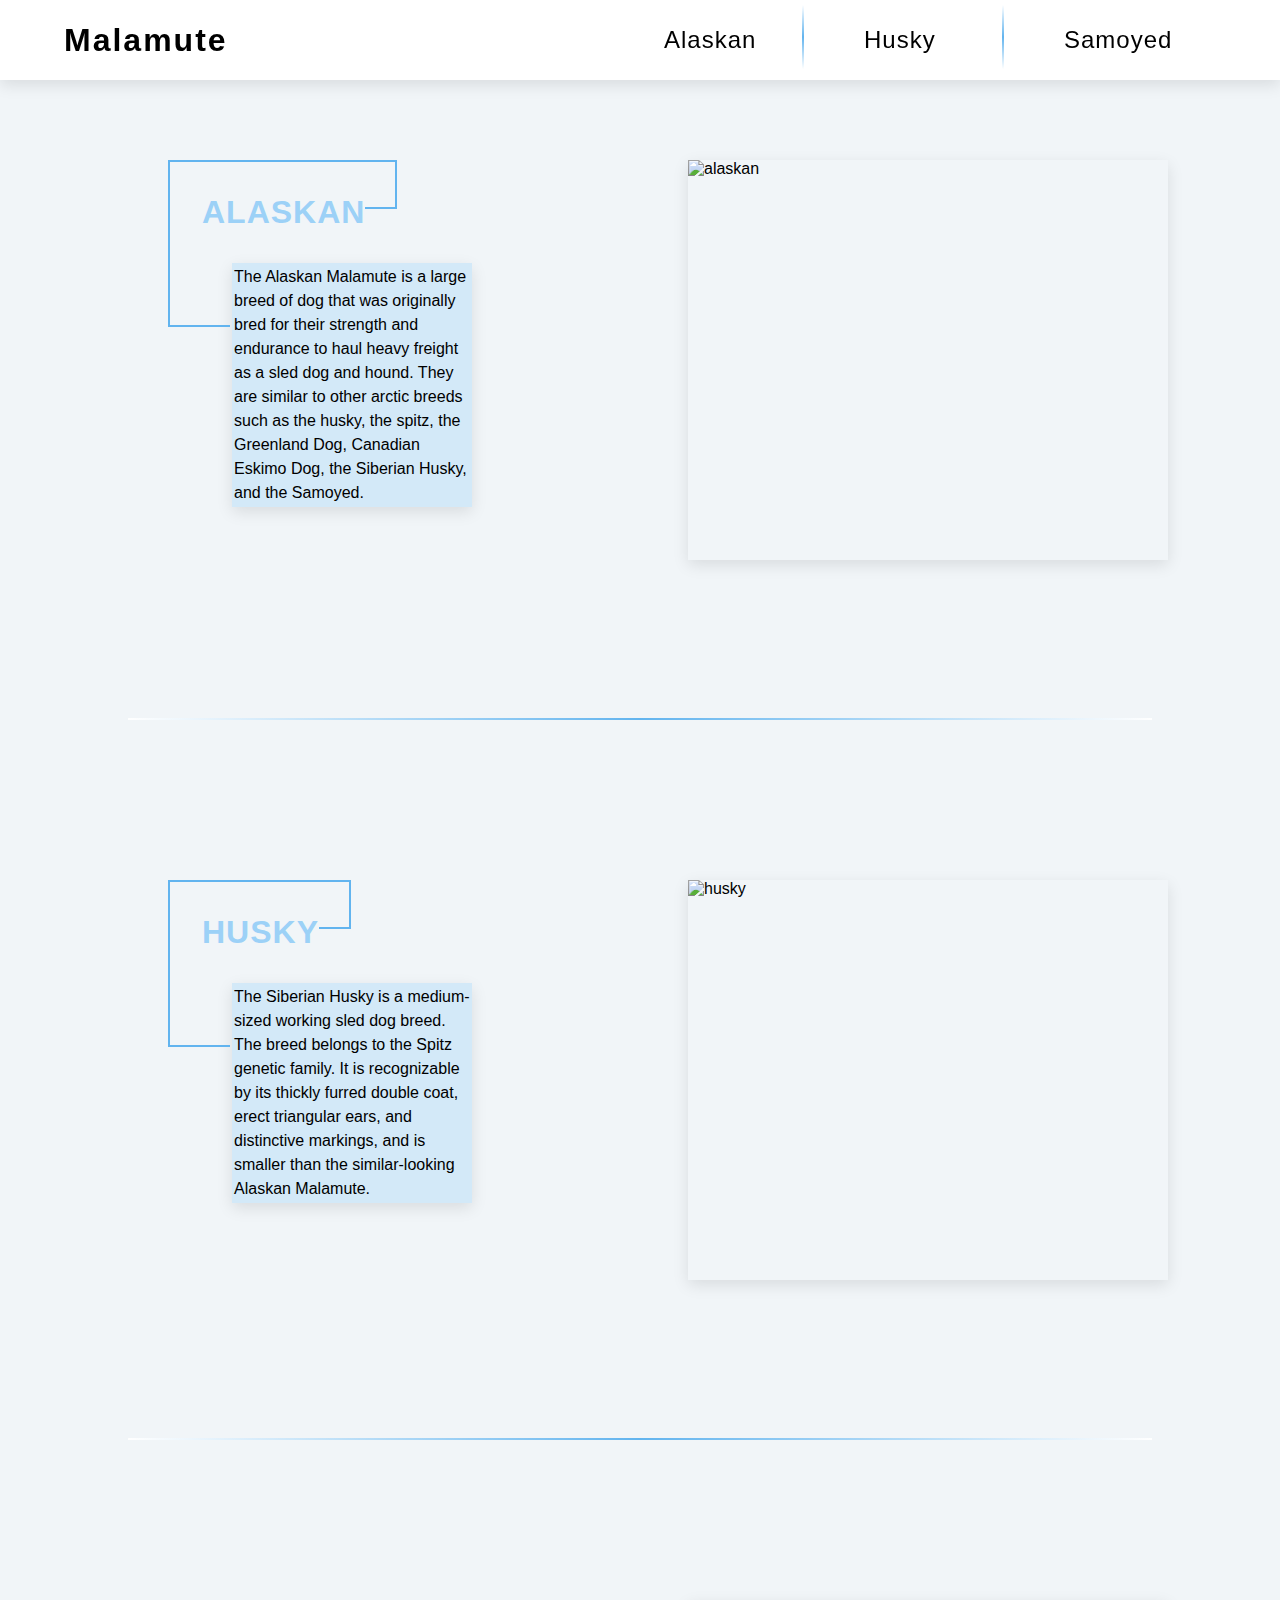
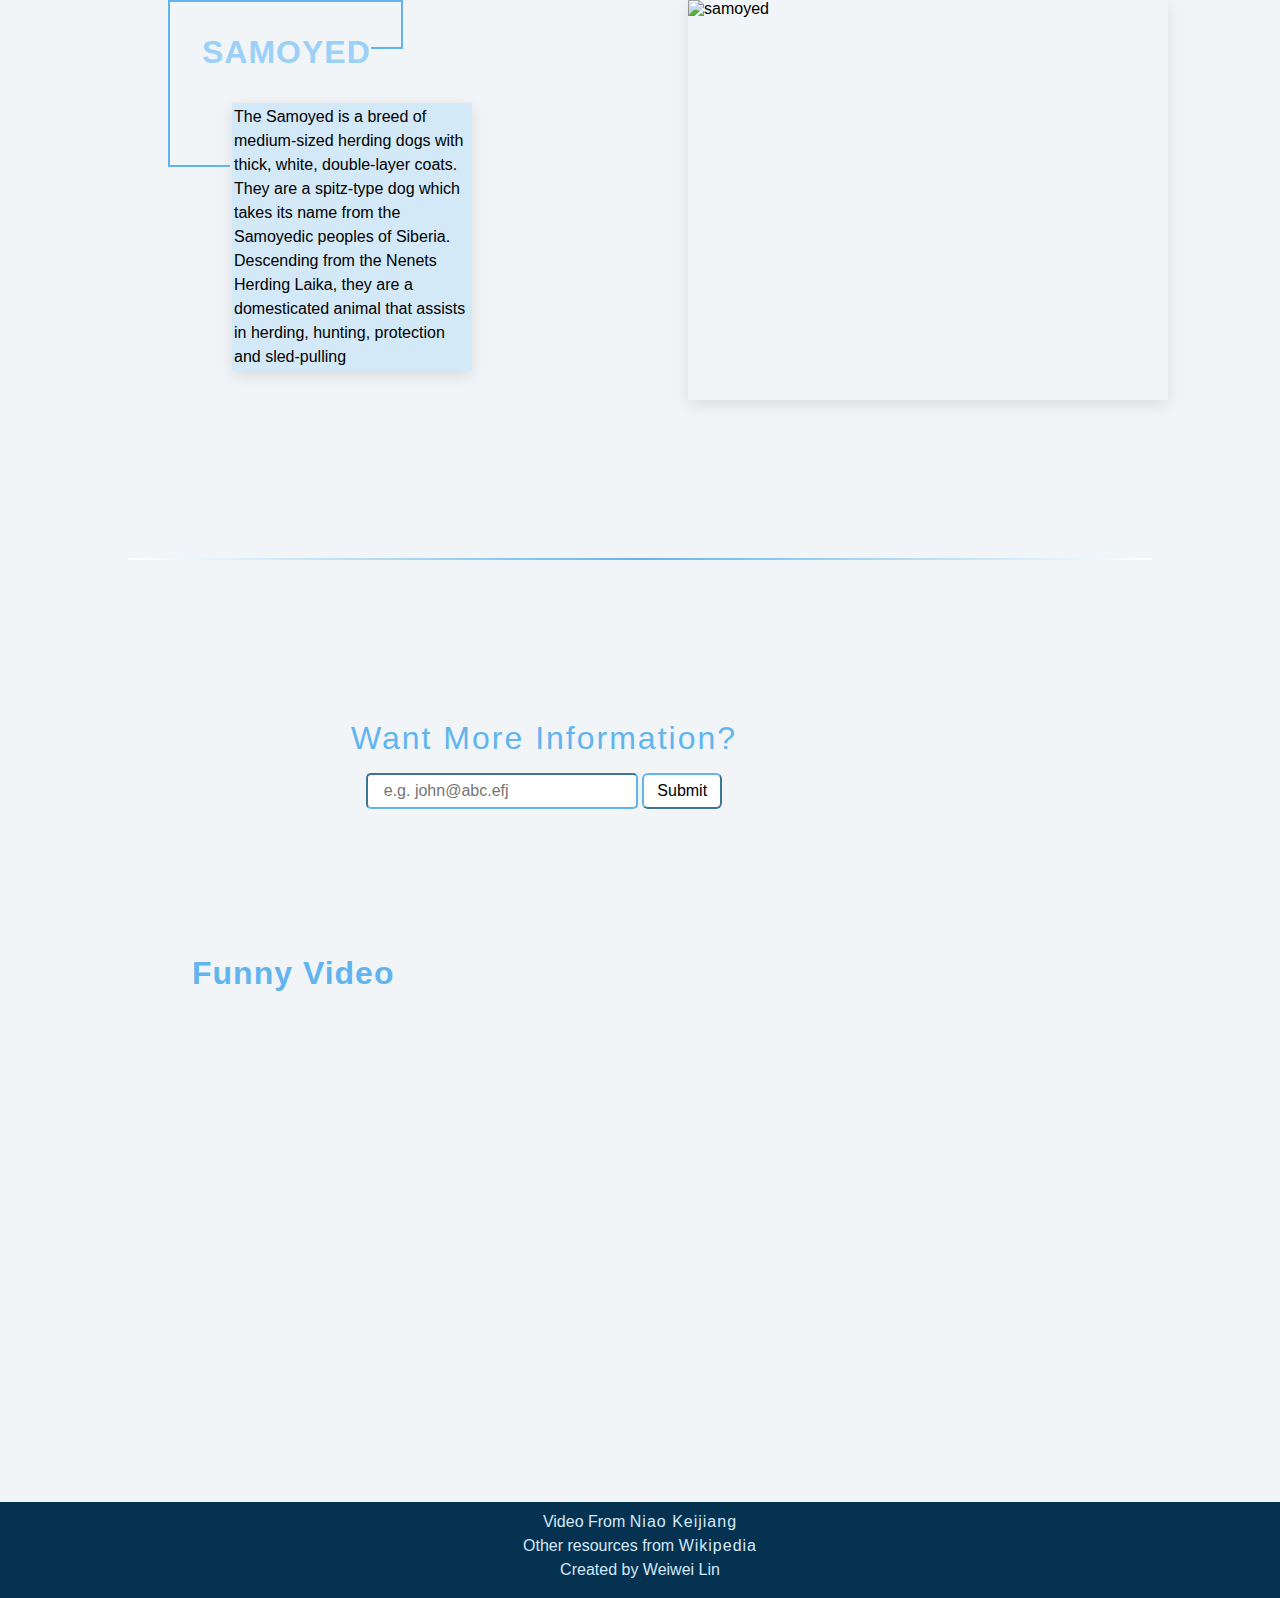
==== Landing_Page/index.html @ 9d75cc6b "Landing_Page" ====
<!DOCTYPE html>
<html lang="en">
  <head>
    <meta charset="UTF-8">
    <meta http-equiv="X-UA-Compatible" content="IE=edge">
    <meta name="viewport" content="width=device-width, initial-scale=1.0">
    <title>Product Landing Page</title>
    <link rel="stylesheet" href="styles.css">
  </head>
  <body>
    <!-- header -->
    <header id="header">
      <nav id="nav-bar">
        <div class="nav__header">
          <img src="https://cdn-icons-png.flaticon.com/512/1050/1050915.png" alt="" id="header-img" class="logo">
          <h1 class="title">Malamute</h1>
        </div>
          <ul class="nav-links">
            <li><a class="nav-link" href="#alaskan">alaskan</a></li>
            <li><a class="nav-link" href="#husky">husky</a></li>
            <li><a class="nav-link" href="#samoyed">samoyed</a></li>
          </ul>
      </nav>
    </header>
    <!-- main -->
    <main class="container">
      <div class="breeds">
        <div class="breed">
          <div class="breed_text">
            <h2 id="alaskan" class="subtitle">alaskan</h2>
            <p class="description"><span class="keyword">T</span>he Alaskan Malamute is a large breed of dog that was originally bred for their strength and endurance to haul heavy freight as a sled dog and hound. They are similar to other arctic breeds such as the husky, the spitz, the Greenland Dog, Canadian Eskimo Dog, the Siberian Husky, and the Samoyed.</p>
          </div>
          <img src="https://upload.wikimedia.org/wikipedia/commons/thumb/6/6d/Alaskan_malamut_465.jpg/1280px-Alaskan_malamut_465.jpg" alt="alaskan">
        </div>
        <div class="breed">
          <div class="breed_text">
            <h2 id="husky" class="subtitle">husky</h2>
            <p class="description"><span class="keyword">T</span>he Siberian Husky is a medium-sized working sled dog breed. The breed belongs to the Spitz genetic family. It is recognizable by its thickly furred double coat, erect triangular ears, and distinctive markings, and is smaller than the similar-looking Alaskan Malamute.</p>
          </div>
          <img src="https://upload.wikimedia.org/wikipedia/commons/8/8b/Husky_L.jpg" alt="husky">
        </div>
        <div class="breed">
          <div class="breed_text">
            <h2 id="samoyed" class="subtitle">samoyed</h2>
            <p class="description"><span class="keyword">T</span>he Samoyed is a breed of medium-sized herding dogs with thick, white, double-layer coats. They are a spitz-type dog which takes its name from the Samoyedic peoples of Siberia. Descending from the Nenets Herding Laika, they are a domesticated animal that assists in herding, hunting, protection and sled-pulling</p>
          </div>
          <img src="https://upload.wikimedia.org/wikipedia/commons/thumb/1/18/Samojed00.jpg/800px-Samojed00.jpg" alt="samoyed">
        </div>
      </div>
      <div class="form-container">
        <form id="form" action="https://www.freecodecamp.com/email-submit">
          <label for="email">Want more information?</label>
          <input type="email" id="email" placeholder="e.g. john@abc.efj" type=email name=email />
          <input type="submit" id="submit" />
        </form>
      </div>
      <div class="video_container">
        <h2>Funny video</h2>
        <iframe 
        id="video"
        src="https://www.youtube.com/embed/1krwz6SpSjQ" 
        title="YouTube video player" 
        frameborder="0" 
        allow="accelerometer; autoplay; clipboard-write; encrypted-media; gyroscope; picture-in-picture" 
        allowfullscreen></iframe>
      </div>
    </main>
    <footer class="footer">
      <p>Video From <a target='_blank' href="https://www.youtube.com/channel/UCF-tPp5v0DY6CzvYXlzqhsg">Niao Keijiang</a><br>Other resources from <a target="_blank" href="https://www.wikipedia.org/">wikipedia</a><br>Created by Weiwei Lin</p>
    </footer>
  </body>
</html>
---- Landing_Page/styles.css ----
/* ==============
  Content:
    1. header
    2. breeds
    3. form
    4. video
    5. footer
   ============== */

:root {
  --clr-p-1: hsl(205, 86%, 17%);
  --clr-p-2: hsl(205, 81%, 66%);
  --clr-p-3: hsl(205, 85%, 79%);
  --clr-p-4: hsl(205, 72%, 90%);
  --grey: hsl(210, 36%, 96%);

  --clr-red-light: hsl(360, 71%, 66%);
  --clr-green-light: hsl(125, 71%, 66%);
  --clr-gold: #c59d5f;
  --clr-black: #222;

  --shadow: 0px 5px 15px rgba(0,0,0,0.1);

  --link-fs: 1.5rem;
  --subtitle-ff: 2rem;

  --breads-row-gap: 20rem;

  --breed-title-padding: 2rem;
  --breed-text-margin: calc(var(--breed-title-padding) + 2rem);
}

*,
*::before,
*::after {
  box-sizing: border-box;
}

body {
  margin: 0;
  padding: 0;
  font-family: sans-serif;
  background: var(--grey);
}

h1{
  font-size: 2rem;
  letter-spacing: 2px;
}

h2 {
  font-size: var(--subtitle-ff);
}

h2,
a {
  letter-spacing: 1px;
  text-transform: capitalize;
}

a{
  text-decoration: none;
}


/* layout */

/* header */
#header {
  background-color: #fff;
  box-shadow: var(--shadow);
  position: fixed;
  top:0;
  left:0;
  right:0;
  z-index: 999; 
}

#nav-bar {
  display: flex;
  align-items: center;
  justify-content: space-between;
  max-width: 100vw;
  height: 5rem;
  margin: 0 auto;
  padding: 0 1rem;

}

.nav__header {
  display: flex;
  align-items: center;
  justify-content: space-between;
}

.nav__header h1{
  margin-left: 1rem;
}

.logo {
  width: 2rem;
}

.nav-links {
  flex: 1;
  display: flex;
  max-width: 40rem;
  align-items: center;
  justify-content: space-evenly;
  list-style-type: none;
}

.nav-links li {
  position: relative;
  flex: 1;
}
@media screen and (min-width: 881px){

  .nav-links li:not(:last-of-type)::after {
    content: '';
    position:absolute;
    width: 2px;
    height: 4rem;
    background: linear-gradient(white, var(--clr-p-2), white );
    top: -1.30rem;
    right: 30%;
  }
}
  
.nav-link {
  font-size: var(--link-fs);
  color: black;
  transition: color 250ms ease;
}

.nav-link:hover{
  color: var(--clr-p-2);
}


/* main container*/
/* main - breeds*/
.container {
  display: grid;
  grid-template-columns: minmax(2rem,1fr) minmax(min-content,94rem) minmax(2rem,1fr);
}

.breeds,
.video_container,
.form-container {
  grid-column: 2 / 3;
}

.breeds {
  margin-top: calc((var(--breads-row-gap) / 2));
  display: flex;
  flex-direction: column;
  row-gap: var(--breads-row-gap);
}

.breed {
  display: grid;
  margin: 0 auto;
  grid-template-columns: minmax(20rem,40rem) minmax(30rem,40rem);
  justify-items: center;
  position: relative;
}

.breed::after {
  content: '';
  height: 2px;
  width: 80vw;
  position: absolute;
  bottom: calc(var(--breads-row-gap) / -2);
  background: linear-gradient(
    90deg,
    white,
    var(--clr-p-2),
    white
  );
}

.breed img {
  width: 30rem;
  height: 25rem;
  object-fit: cover;
  grid-column: 2 / 3;
  box-shadow: var(--shadow);
}

.subtitle {
  text-transform: uppercase;
  color: var(--clr-p-3);
  margin: 0;
  border-left: 2px solid var(--clr-p-2);
  border-top: 2px solid var(--clr-p-2);
  width: max-content;
  padding: var(--breed-title-padding);
  position: relative;
}

.subtitle::before {
  content: '';
  width: calc(var(--breed-text-margin) - 2px);
  height: var(--breed-text-margin);
  border-left: 2px solid var(--clr-p-2);
  border-bottom: 2px solid var(--clr-p-2);
  position: absolute;
  left: -2px;
  bottom: calc(-1 * var(--breed-text-margin));
}

.subtitle::after {
  content: '';
  width: var(--breed-title-padding);
  height: calc(var(--breed-title-padding) + calc(var(--subtitle-ff) / 2));
  border-right: 2px solid var(--clr-p-2);
  border-bottom: 2px solid var(--clr-p-2);
  position: absolute;
  right: 0;
  top: -1px;
}

.description {
  margin: 0 auto;
  margin-left: var(--breed-text-margin);
  width: 15rem;
  height: auto;
  line-height: 1.5;
  padding: 2px;
  background-color: var(--clr-p-4);
  box-shadow: var(--shadow);
}

/* main - form */
.form-container {
  width: 80vw;
  height: 10vw;
  text-align: center;
  margin-top: 20rem;
}

#form label{
  display:block;
  text-transform: capitalize;
  letter-spacing: 2px;
  font-size: 2rem;
  color:var(--clr-p-2);
  margin-bottom: 1rem;
}

#email {
  outline: 0;
  width: 17rem;
  height: 2.25rem;
  padding: 1rem;
  font-size: 1rem;
  border-radius: 5px;
  border-color: var(--clr-p-2);
}

#submit {
  font-size: 1rem;
  width: 5rem;
  height: 2.25rem;
  border-radius: 6px;
  border-color:var(--clr-p-2);
  background-color: white;
  cursor: pointer;
  transition: 250ms ease;
  transition-property: background-color, color;
}

#submit:hover {
  background-color: var(--clr-p-2);
  color: white;
}

/* main - video container*/

.video_container {
   width: 70vw;
   margin: 5rem auto;
}

.video_container h2 {
  color: var(--clr-p-2);
}

#video {
  width:50vw;
  height: 30vw;
}

/* footer */
.footer {
  width: 100%;
  height: 6rem;
  background-color: var(--clr-p-1);
  text-align: center;
}

.footer p {
  color: var(--clr-p-4);
  padding: 0.5rem 0;
  line-height: 1.5;
}

.footer a {
  color: var(--clr-p-4);
  transition: color 350ms ease;
}
.footer a:hover {
  color: var(--clr-p-2);
}

@media screen and (max-width: 880px){

  #header {
    height: 10rem;
  }

  #nav-bar {
    flex-direction: column;
    height: 100%;
  }

  .nav-links {
    width: 100%;
    justify-content: space-between;
  }

  .breed{
    margin-top: 5rem;
    grid-template-columns: 1fr;
    row-gap: 1rem;
  }
  .breed img{
    grid-column: 1/2;
    width: 20rem;
    height: 15rem;
  }
}
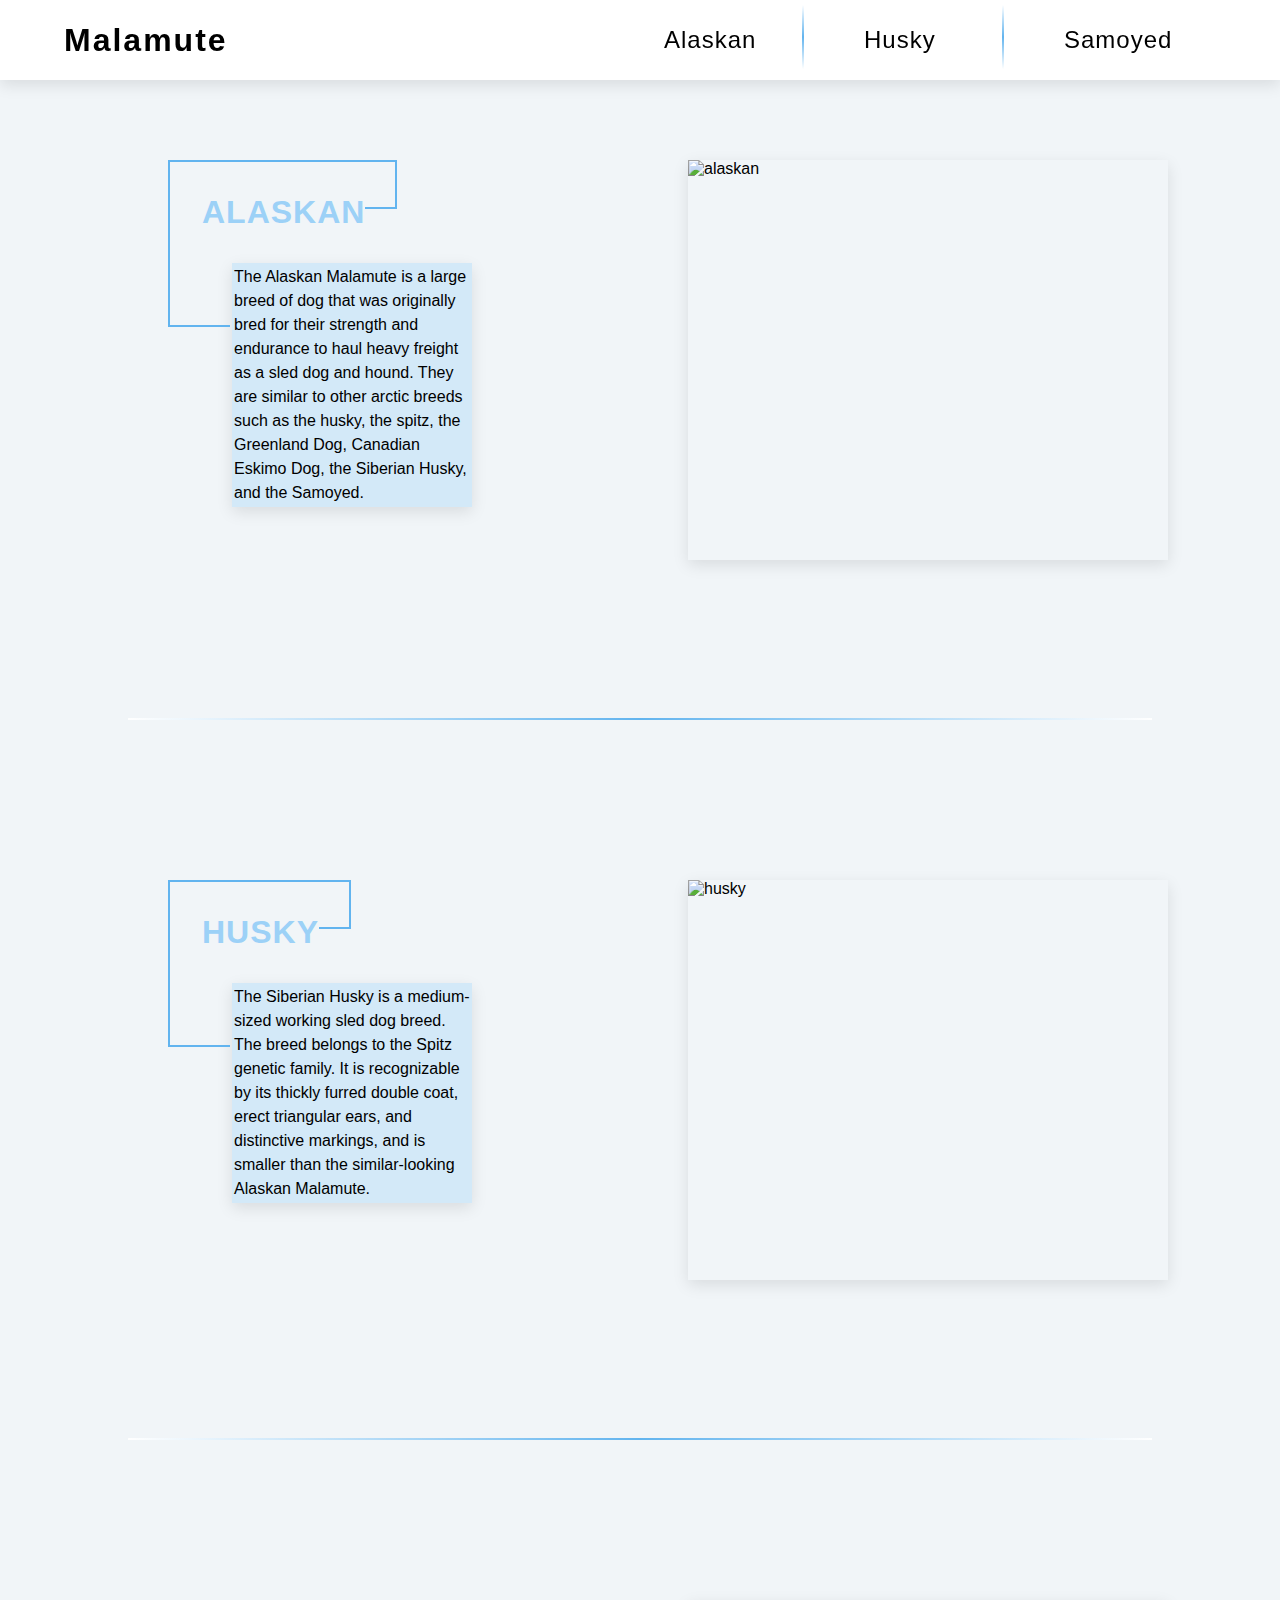
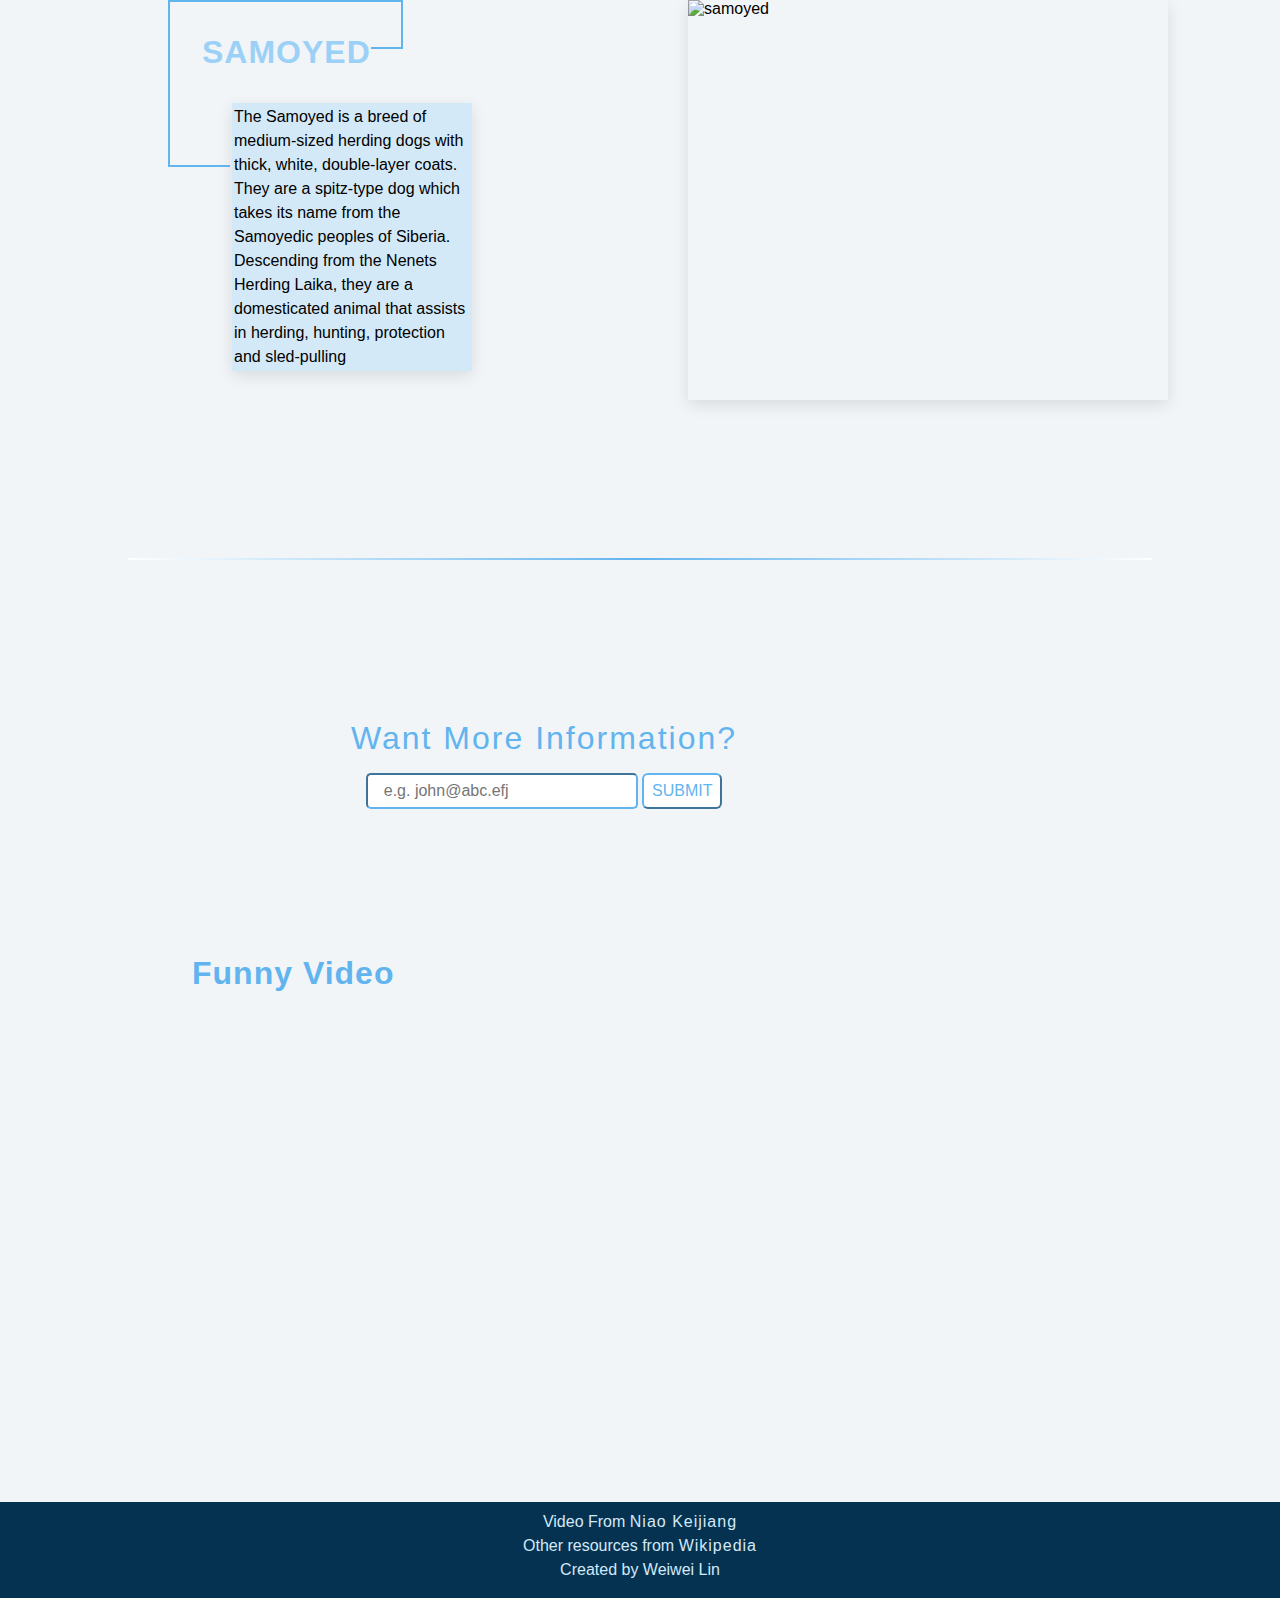
==== commit d2dafda3: "=> button hover => Landing_Page" ====
--- a/Landing_Page/index.html
+++ b/Landing_Page/index.html
@@ -51,7 +51,7 @@
         <form id="form" action="https://www.freecodecamp.com/email-submit">
           <label for="email">Want more information?</label>
           <input type="email" id="email" placeholder="e.g. john@abc.efj" type=email name=email />
-          <input type="submit" id="submit" />
+          <button type="submit" id="submit">SUBMIT</button>
         </form>
       </div>
       <div class="video_container">
--- a/Landing_Page/styles.css
+++ b/Landing_Page/styles.css
@@ -10,6 +10,7 @@
 :root {
   --clr-p-1: hsl(205, 86%, 17%);
   --clr-p-2: hsl(205, 81%, 66%);
+  --clr-p-2-h: hsla(205, 82%, 66%, 0.5);
   --clr-p-3: hsl(205, 85%, 79%);
   --clr-p-4: hsl(205, 72%, 90%);
   --grey: hsl(210, 36%, 96%);
@@ -265,16 +266,37 @@
   height: 2.25rem;
   border-radius: 6px;
   border-color:var(--clr-p-2);
+  color: var(--clr-p-2);
   background-color: white;
   cursor: pointer;
-  transition: 250ms ease;
-  transition-property: background-color, color;
+  transition: color 150ms ease;
+  position: relative;
+  z-index: 1;
+}
+
+#submit::after {
+  content: '';
+  position: absolute;
+  height: 100%;
+  width: 100%;
+  background-color: var(--clr-p-2);
+  top:0;
+  left: 0;
+  z-index: -1;
+  transition: transform 250ms ease-in;
+  transform: scaleX(0);
+  transform-origin: right;
 }
 
 #submit:hover {
-  background-color: var(--clr-p-2);
-  color: white;
-}
+  color:#fff;
+}
+
+#submit:hover::after {
+  transform: scaleX(1);
+  transform-origin: left;
+}
+
 
 /* main - video container*/
 
